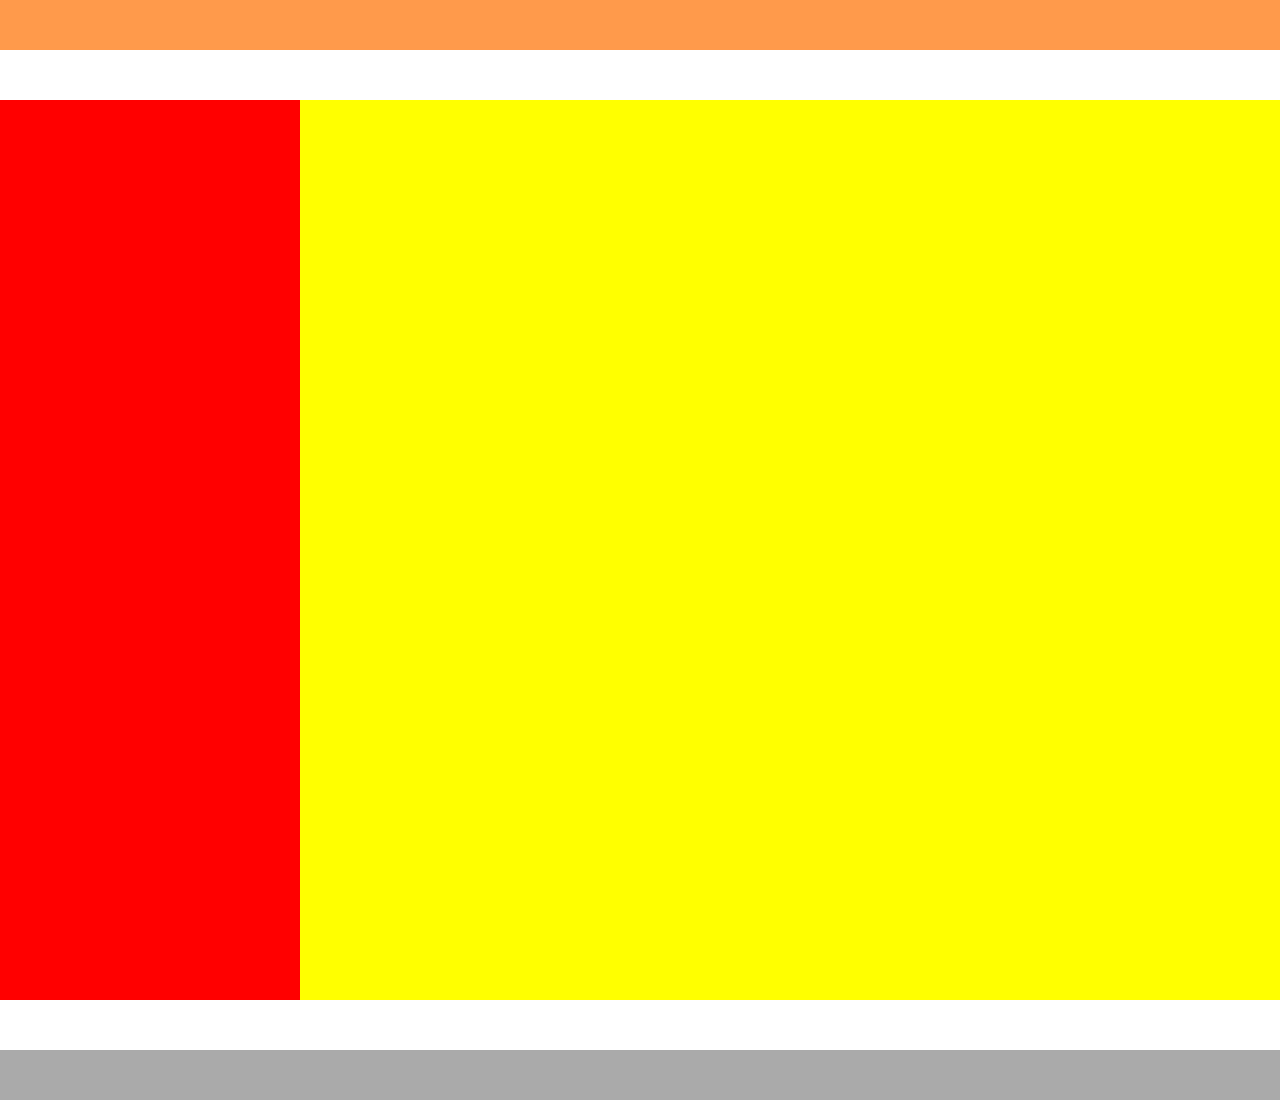
==== practice-cahpter9/chap9-index.html @ 6516b1f3 "fix" ====
<!DOCTYPE html>
<html>
<head>
	<meta charset="utf-8">
	<meta name="viewport" content="width=device-width, initial-scale=1">
	<title>Chapter9</title>
	<link rel="stylesheet" type="text/css" href="chap9-style.css">
</head>
<body>
	<header></header>

	<main>
		<div class="main-box">
			<div class="sub-box"></div>
			<div class="sub-box"></div>
			<div class="sub-box"></div>
		</div>
	</main>

	<footer></footer>
</body>
</html>
---- practice-cahpter9/chap9-style.css ----
*{
	margin: 0;
	padding: 0;
	box-sizing: border-box;
}
.clearfix{
	content: "";
	display: block;
	clear: both;
}


header{
	height: 50px;
	background-color: #FF9A4B;
}


.main-box{
	margin: 50px auto;
	background-color: yellow;
}
.sub-box{
	width: 300px;
/*	高さは分かりやすくするために一旦作成*/
	height: 300px;
	background-color: red;
}


footer{
	height: 50px;
	background-color: #AAA;
}
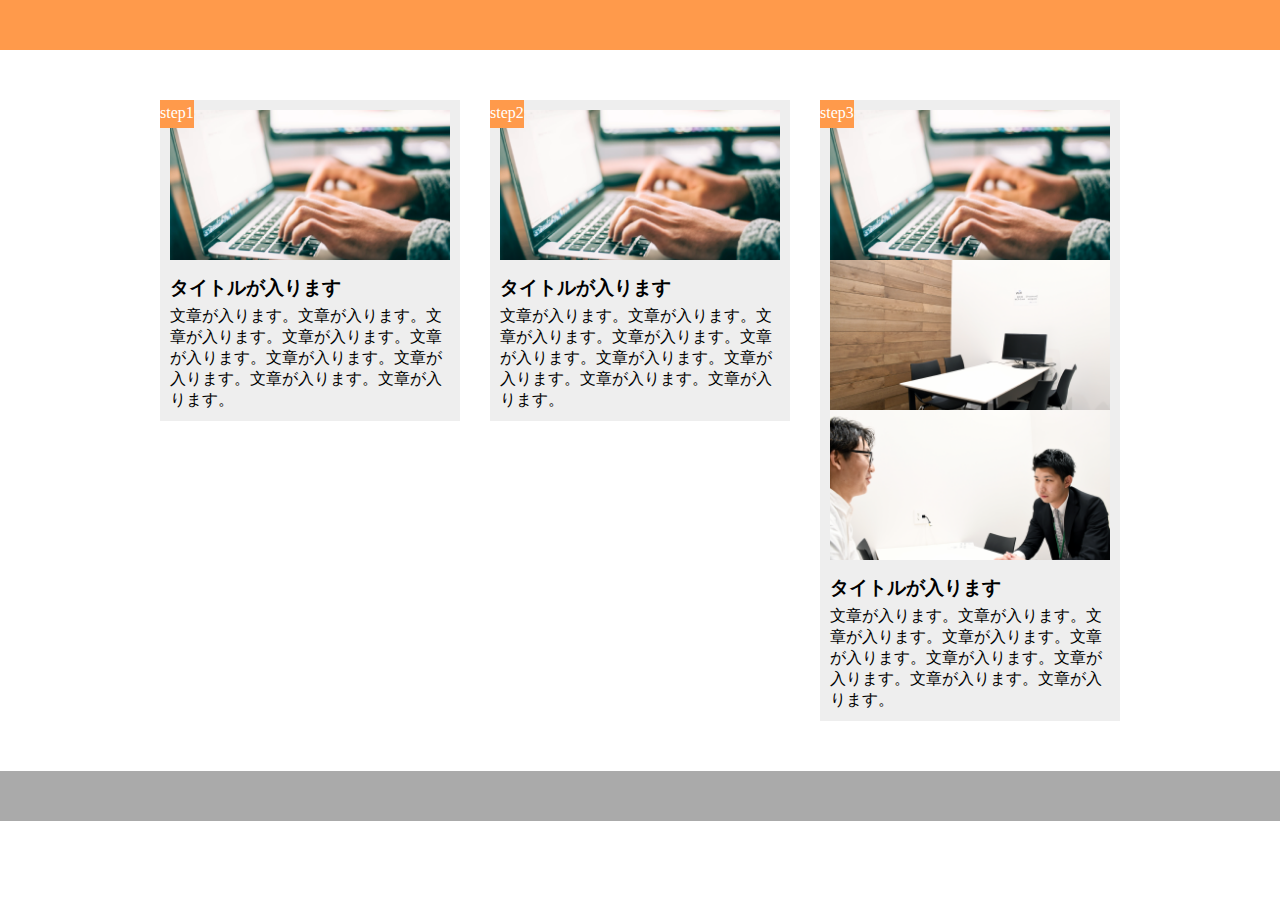
==== commit 99346fff: "2023-02-04 14:39 Out" ====
--- a/practice-cahpter9/chap9-index.html
+++ b/practice-cahpter9/chap9-index.html
@@ -10,10 +10,33 @@
 	<header></header>
 
 	<main>
-		<div class="main-box">
-			<div class="sub-box"></div>
-			<div class="sub-box"></div>
-			<div class="sub-box"></div>
+		<div class="main-box clearfix">
+			<div class="sub-box ">
+				<span class="step-number">step1</span>
+				<div class="step-image"></div>
+				<h3 class="step-title">タイトルが入ります</h3>
+				<p>
+					文章が入ります。文章が入ります。文章が入ります。文章が入ります。文章が入ります。文章が入ります。文章が入ります。文章が入ります。文章が入ります。
+				</p>
+			</div>
+			<div class="sub-box ">
+				<span class="step-number">step2</span>
+				<div class="step-image"></div>
+				<h3 class="step-title">タイトルが入ります</h3>
+				<p>
+					文章が入ります。文章が入ります。文章が入ります。文章が入ります。文章が入ります。文章が入ります。文章が入ります。文章が入ります。文章が入ります。
+				</p>
+			</div>
+			<div class="sub-box ">
+				<span class="step-number">step3</span>
+				<div class="step-image"></div>
+				<div class="step-image"></div>
+				<div class="step-image"></div>
+				<h3 class="step-title">タイトルが入ります</h3>
+				<p>
+					文章が入ります。文章が入ります。文章が入ります。文章が入ります。文章が入ります。文章が入ります。文章が入ります。文章が入ります。文章が入ります。
+				</p>
+			</div>
 		</div>
 	</main>
 
--- a/practice-cahpter9/chap9-style.css
+++ b/practice-cahpter9/chap9-style.css
@@ -3,7 +3,7 @@
 	padding: 0;
 	box-sizing: border-box;
 }
-.clearfix{
+.clearfix::after{
 	content: "";
 	display: block;
 	clear: both;
@@ -16,15 +16,48 @@
 }
 
 
+
 .main-box{
+	width: 960px;
 	margin: 50px auto;
-	background-color: yellow;
 }
 .sub-box{
 	width: 300px;
-/*	高さは分かりやすくするために一旦作成*/
-	height: 300px;
-	background-color: red;
+	background-color: #EEE;
+	float: left;
+	padding: 10px;
+	position: relative;
+}
+.sub-box:nth-child(2){
+	margin: 0 30px;
+}
+
+.step-number{
+	background-color: #FF9A4B;
+	color: #FFF;
+	padding: 4px 0 6px;
+	position: absolute;
+	top: 0;
+	left: 0;
+}
+
+.step-image{
+	background-size: cover;
+	background-position: center;
+	width: 100%;
+	height: 150px;
+}
+.step-image:nth-of-type(1){
+	background-image: url(img/flow01.png);
+}
+.step-image:nth-of-type(2){
+	background-image: url(img/flow02.png);
+}
+.step-image:nth-of-type(3){
+	background-image: url(img/flow03.png);
+}
+.step-title{
+	padding: 15px 0 5px 0;
 }
 
 
